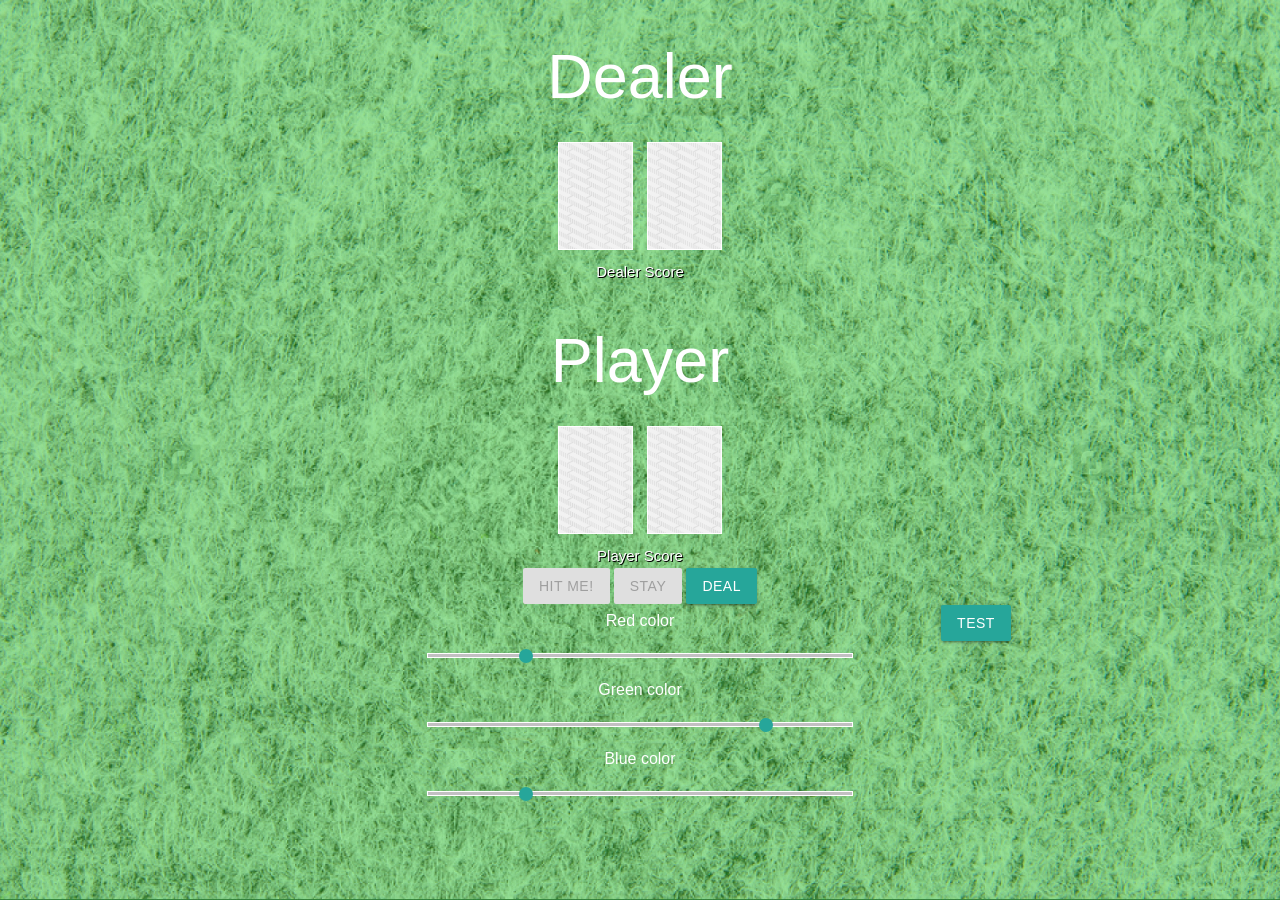
==== index.html @ 4c8e61c3 "Working on cleaning up code with helper functions" ====
<!DOCTYPE html>
<!--[if lt IE 7]>      <html class="no-js lt-ie9 lt-ie8 lt-ie7"> <![endif]-->
<!--[if IE 7]>         <html class="no-js lt-ie9 lt-ie8"> <![endif]-->
<!--[if IE 8]>         <html class="no-js lt-ie9"> <![endif]-->
<!--[if gt IE 8]><!--> <html class="no-js"> <!--<![endif]-->
    <head>
        <meta charset="utf-8">
        <meta http-equiv="X-UA-Compatible" content="IE=edge">
        <title></title>
        <meta name="description" content="">
        <meta name="viewport" content="width=device-width, initial-scale=1">
        <!-- Compiled and minified JavaScript -->
        <script
  src="https://code.jquery.com/jquery-3.2.1.min.js"
  integrity="sha256-hwg4gsxgFZhOsEEamdOYGBf13FyQuiTwlAQgxVSNgt4="
  crossorigin="anonymous"></script>
        <script src="https://cdnjs.cloudflare.com/ajax/libs/materialize/0.99.0/js/materialize.min.js"></script>
        <script src="https://cdnjs.cloudflare.com/ajax/libs/jquery/3.1.1/jquery.min.js"></script>
        <link rel="stylesheet" type="text/css" href="css/style.css">
        <!-- Compiled and minified CSS -->
        <link rel="stylesheet" href="https://cdnjs.cloudflare.com/ajax/libs/materialize/0.99.0/css/materialize.min.css">
        <script type="text/javascript" src="js/main.js"></script>
        <style>
            body {
            background-image: -webkit-linear-gradient(rgba(var(--base-red), var(--base-green), var(--base-blue), 0.5) 0%, rgba(var(--base-red), var(--base-green), var(--base-blue), 0.5) 100%), url(css/background.jpg);
            background-image: -moz-linear-gradient(rgba(var(--base-red), var(--base-green), var(--base-blue), 0.5) 0%, rgba(var(--base-red), var(--base-green), var(--base-blue), 0.5) 100%), url(css/background.jpg);
            background-image: -o-linear-gradient(rgba(var(--base-red), var(--base-green), var(--base-blue), 0.5) 0%, rgba(var(--base-red), var(--base-green), var(--base-blue), 0.5) 100%), url(css/background.jpg);
            background-image: linear-gradient(rgba(var(--base-red), var(--base-green), var(--base-blue), 0.5) 0%, rgba(var(--base-red), var(--base-green), var(--base-blue), 0.5) 100%), url(css/background.jpg);
                        }  
            :root {
                --base-red: 57;
                --base-green: 207;
                --base-blue: 57;
                --base-a: 0.5; 
            }      
        </style>
    </head>
    <body>
        <!--[if lt IE 7]>
            <p class="browsehappy">You are using an <strong>outdated</strong> browser. Please <a href="#">upgrade your browser</a> to improve your experience.</p>
        <![endif]-->
        <div class="container">
        <div class="row">
            <h1>Dealer</h1>
        </div>
        <div class="row" id="dealerHand">
            <img id = "dealerCardOne" src="images/card-images/back.png">
            <img id = "dealerCardTwo" src="images/card-images/back.png">
        </div>
        <div class="row" id="dealerScore">
            <span>Dealer Score</span>
        </div>
        <div class="row">
            <h1>Player</h1>
        </div>
        <div class="row" id="playerHand">
            <img id = "playerCardOne" src="images/card-images/back.png">
            <img id = "playerCardTwo" src="images/card-images/back.png">
        </div>
        <div class="row" id="playerScore">
            <span>Player Score</span>
        </div>
        <div class="row" id="controlPanel">
            <!-- <div class="controller" id="Reset">
                <button class="waves-effect waves-light btn" id="resetCardButton">Reset</button>
            </div> -->
            <div class="controller" id="Hit">
            <button class="waves-effect waves-light btn" id="hitButton">Hit me!</button>
            </div>
            <!-- <div class="controller" id="Split">
            <button class="waves-effect waves-light btn" id="splitButton">Split</button>
            </div> -->
            <div class="controller" id="Stay">
                <button class="waves-effect waves-light btn" id="stayButton">Stay</button>
            </div>
            <div class="controller" id="Deal">
            <button class="waves-effect waves-light btn" id="startButton">Deal</button>
            </div>
        </div>
        <div class="row" id="winLossCounter">
        </div>
        <div class="row">
            <div class="col s3">
            </div>
            <div class="col s6">
                <p>Red color</p>
            <!-- <label for="base-red"><Base Color</label> -->
            <input type="range" name="base-red" min="0" max="256" value="57">
                <p>Green color</p>
            <!-- <label for="base-green"><Base Color</label> -->
            <input type="range" name="base-green" min="0" max="256" value="207">
                <p>Blue color</p>
            <!-- <label for="base-blue"><Base Color</label> -->
            <input type="range" name="base-blue" min="0" max="256" value="57">
            </div>
            <div class="col s3">
            </div>
            <div class="row">
                <button class="waves-effect waves-light btn" id="testButton">test</button>
            </div>
        </div>
          <script>
                const inputs = document.querySelectorAll('.row input');
                function handleUpdate() {
                const suffix = this.dataset.sizing || '';
                document.documentElement.style.setProperty(`--${this.name}`, this.value + suffix);
                }
                inputs.forEach(input => input.addEventListener('change', handleUpdate));
                inputs.forEach(input => input.addEventListener('mousemove', handleUpdate));
        </script>
        <!-- https://github.com/wesbos/JavaScript30/blob/master/03%20-%20CSS%20Variables/index-FINISHED.html -->
        </div>
    </body>
</html>
---- css/style.css ----
body {
  /* Location of the image */
  /* background-image: url(background.jpg); */
  /* background-image: linear-gradient(to bottom, rgba(var(--base-red), var(--base-green), var(--base-blue), 0.5) 0%, rgba(var(--base-red), var(--base-green), var(--base-blue), 0.5) 100%), url(background.jpg); */
  
  /* Background image is centered vertically and horizontally at all times */
  background-position: center center;
  
  /* Background image doesn't tile */
  background-repeat: no-repeat;
  
  /* Background image is fixed in the viewport so that it doesn't move when 
     the content's height is greater than the image's height */
  background-attachment: fixed;
  
  /* This is what makes the background image rescale based
     on the container's size */
  background-size: cover;
  
  /* Set a background color that will be displayed
     while the background image is loading */
  background-color: #F8F8F8;

}
.row {
    text-align:center;
    margin-bottom: 0.01rem!important;
}
img {
    width:100%;
    max-width: 5rem;
}
h1 {
    color: white;
    font-size: 2em;
    margin: 0.1rem 0 0.1rem 0;
}
p {
    margin: 5px;
    font-size: 16px;
    color: white;
}
.controller {
    display:inline-block;
}
.row img{
    background-color: white;
    margin:5px;
    padding:1px;
}
span{
    color: white;
    text-shadow: 1px 1px #000;
}
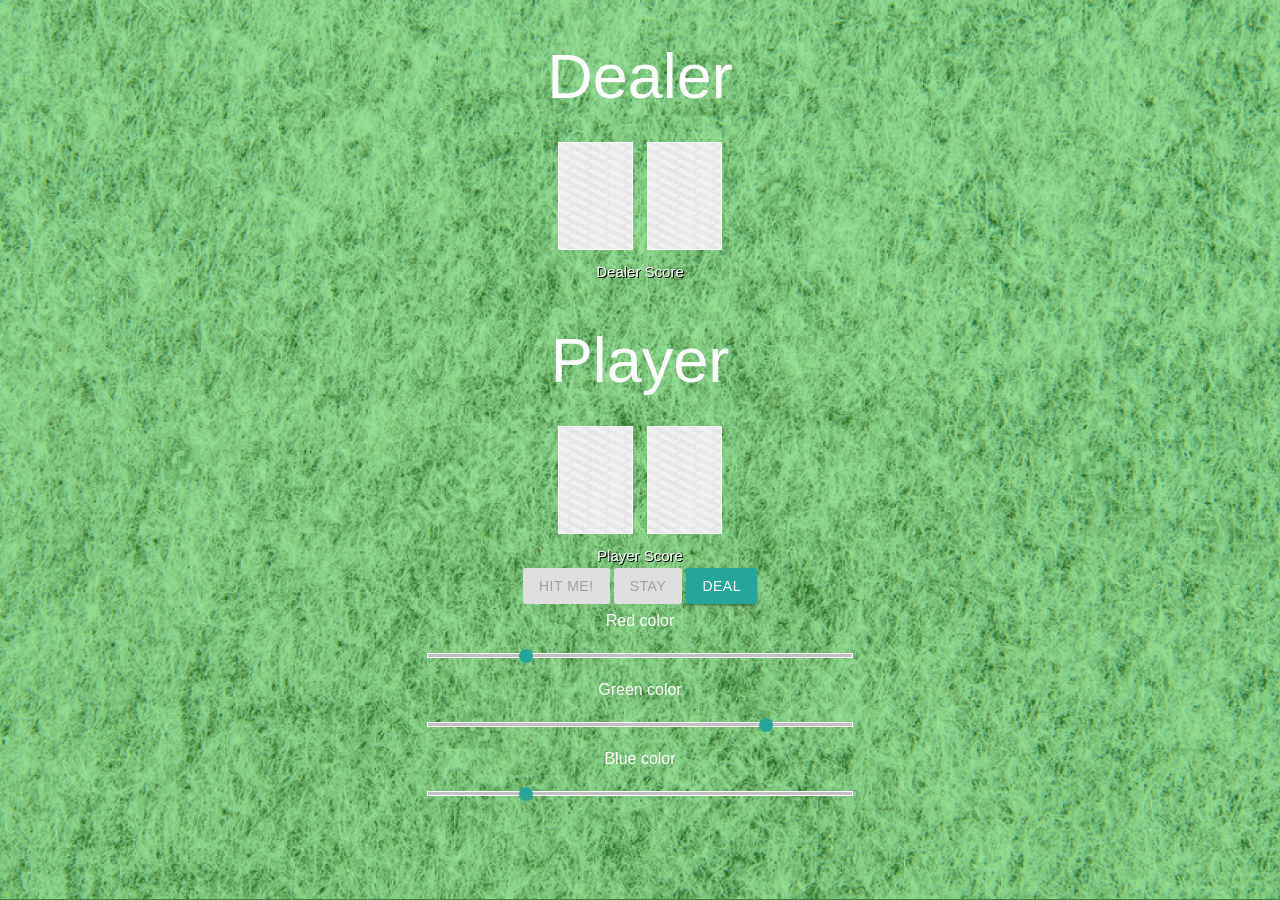
==== commit 63d66b0f: "r emoved testing button" ====
--- a/index.html
+++ b/index.html
@@ -95,9 +95,6 @@
             </div>
             <div class="col s3">
             </div>
-            <div class="row">
-                <button class="waves-effect waves-light btn" id="testButton">test</button>
-            </div>
         </div>
           <script>
                 const inputs = document.querySelectorAll('.row input');
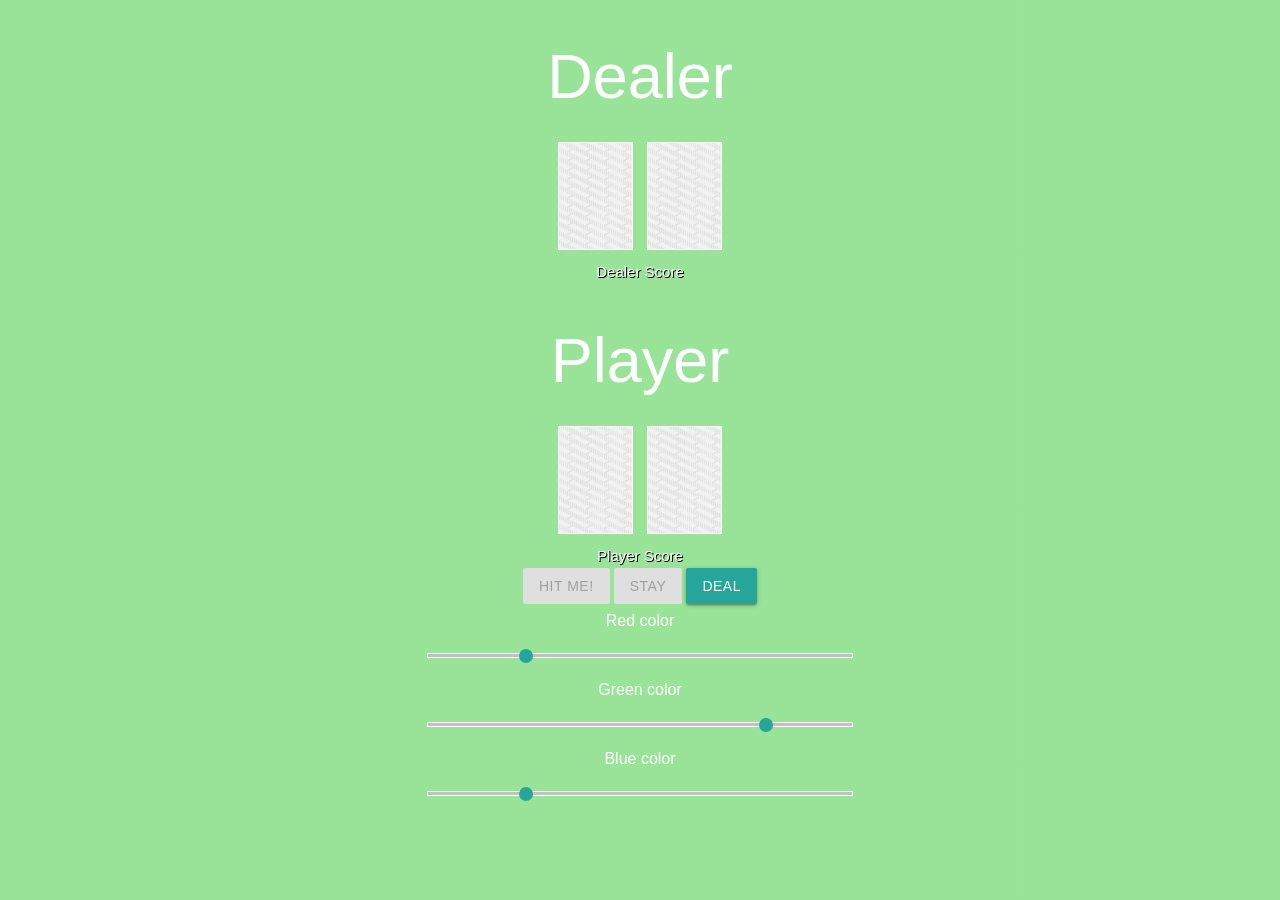
==== commit a2b0651e: "Moved background styles into CSS sheet" ====
--- a/index.html
+++ b/index.html
@@ -20,20 +20,6 @@
         <!-- Compiled and minified CSS -->
         <link rel="stylesheet" href="https://cdnjs.cloudflare.com/ajax/libs/materialize/0.99.0/css/materialize.min.css">
         <script type="text/javascript" src="js/main.js"></script>
-        <style>
-            body {
-            background-image: -webkit-linear-gradient(rgba(var(--base-red), var(--base-green), var(--base-blue), 0.5) 0%, rgba(var(--base-red), var(--base-green), var(--base-blue), 0.5) 100%), url(css/background.jpg);
-            background-image: -moz-linear-gradient(rgba(var(--base-red), var(--base-green), var(--base-blue), 0.5) 0%, rgba(var(--base-red), var(--base-green), var(--base-blue), 0.5) 100%), url(css/background.jpg);
-            background-image: -o-linear-gradient(rgba(var(--base-red), var(--base-green), var(--base-blue), 0.5) 0%, rgba(var(--base-red), var(--base-green), var(--base-blue), 0.5) 100%), url(css/background.jpg);
-            background-image: linear-gradient(rgba(var(--base-red), var(--base-green), var(--base-blue), 0.5) 0%, rgba(var(--base-red), var(--base-green), var(--base-blue), 0.5) 100%), url(css/background.jpg);
-                        }  
-            :root {
-                --base-red: 57;
-                --base-green: 207;
-                --base-blue: 57;
-                --base-a: 0.5; 
-            }      
-        </style>
     </head>
     <body>
         <!--[if lt IE 7]>
--- a/css/style.css
+++ b/css/style.css
@@ -1,7 +1,16 @@
+:root {
+    --base-red: 57;
+    --base-green: 207;
+    --base-blue: 57;
+    --base-a: 0.5; 
+}  
 body {
   /* Location of the image */
   /* background-image: url(background.jpg); */
-  /* background-image: linear-gradient(to bottom, rgba(var(--base-red), var(--base-green), var(--base-blue), 0.5) 0%, rgba(var(--base-red), var(--base-green), var(--base-blue), 0.5) 100%), url(background.jpg); */
+    background-image: -webkit-linear-gradient(rgba(var(--base-red), var(--base-green), var(--base-blue), 0.5) 0%, rgba(var(--base-red), var(--base-green), var(--base-blue), 0.5) 100%), url(css/background.jpg);
+    background-image: -moz-linear-gradient(rgba(var(--base-red), var(--base-green), var(--base-blue), 0.5) 0%, rgba(var(--base-red), var(--base-green), var(--base-blue), 0.5) 100%), url(css/background.jpg);
+    background-image: -o-linear-gradient(rgba(var(--base-red), var(--base-green), var(--base-blue), 0.5) 0%, rgba(var(--base-red), var(--base-green), var(--base-blue), 0.5) 100%), url(css/background.jpg);
+    background-image: linear-gradient(rgba(var(--base-red), var(--base-green), var(--base-blue), 0.5) 0%, rgba(var(--base-red), var(--base-green), var(--base-blue), 0.5) 100%), url(css/background.jpg);
   
   /* Background image is centered vertically and horizontally at all times */
   background-position: center center;
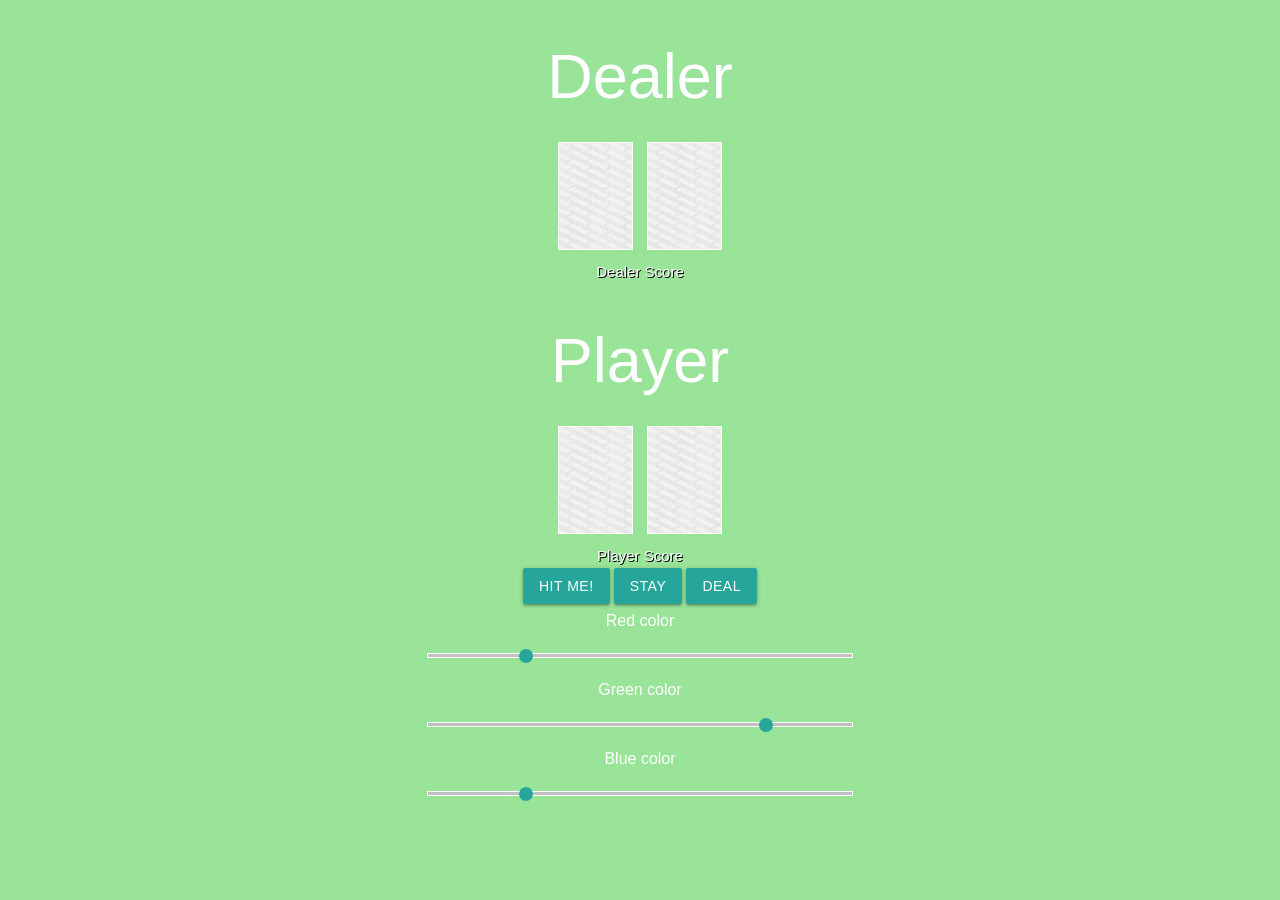
==== commit 2213571a: "Added sounds for buttons and win/loss" ====
--- a/index.html
+++ b/index.html
@@ -6,7 +6,7 @@
     <head>
         <meta charset="utf-8">
         <meta http-equiv="X-UA-Compatible" content="IE=edge">
-        <title></title>
+        <title>Single Deck Blackjack</title>
         <meta name="description" content="">
         <meta name="viewport" content="width=device-width, initial-scale=1">
         <!-- Compiled and minified JavaScript -->
@@ -94,4 +94,9 @@
         <!-- https://github.com/wesbos/JavaScript30/blob/master/03%20-%20CSS%20Variables/index-FINISHED.html -->
         </div>
     </body>
+    <footer>
+        <audio id="play" src="robot_blip.mp3"></audio>
+        <audio id="buzzer" src="buzzer.mp3"></audio>
+        <audio id="ta-da" src="ta_da.mp3"></audio>
+    </footer>
 </html>
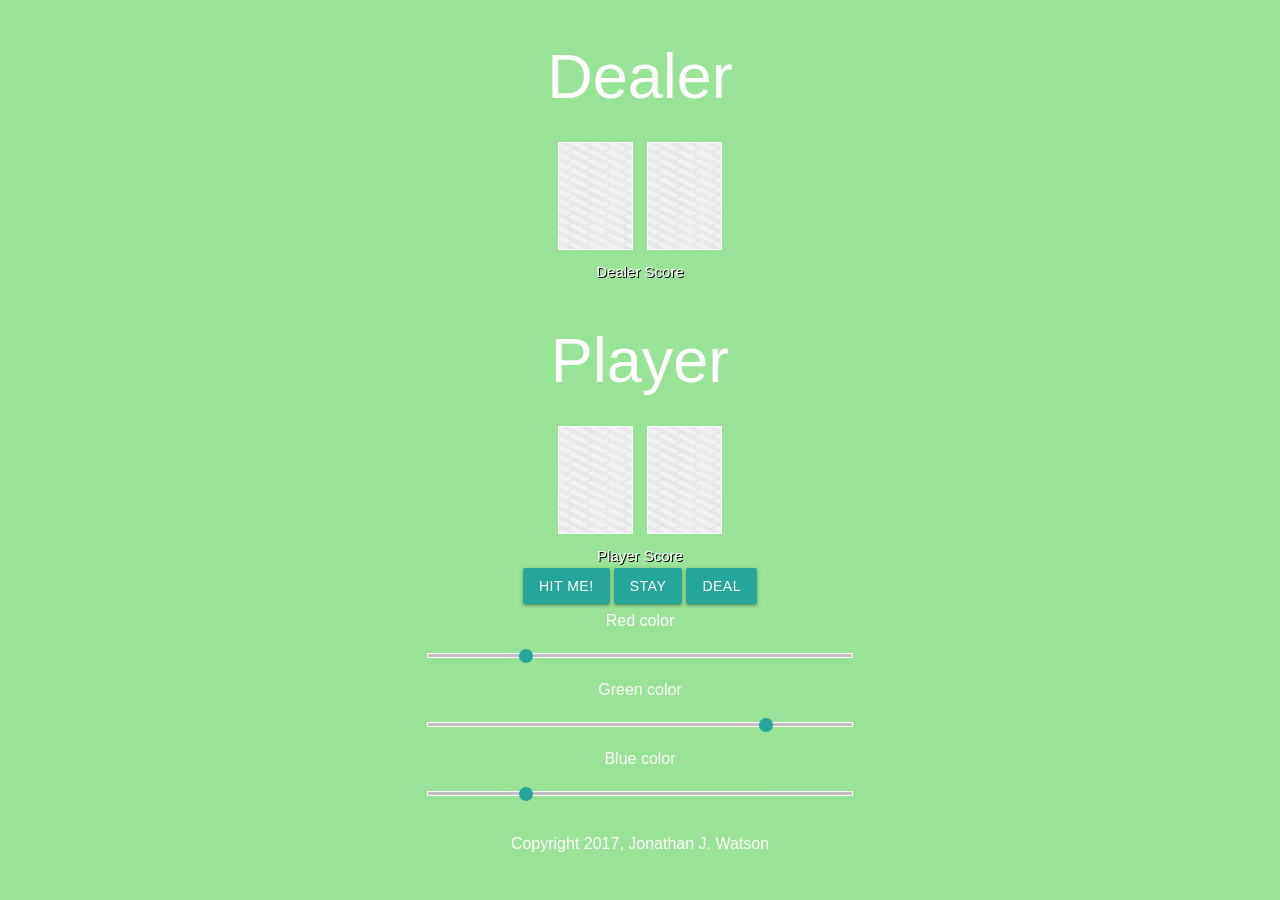
==== commit df0f605c: "Created Copyright in footer" ====
--- a/index.html
+++ b/index.html
@@ -9,17 +9,11 @@
         <title>Single Deck Blackjack</title>
         <meta name="description" content="">
         <meta name="viewport" content="width=device-width, initial-scale=1">
-        <!-- Compiled and minified JavaScript -->
-        <script
-  src="https://code.jquery.com/jquery-3.2.1.min.js"
-  integrity="sha256-hwg4gsxgFZhOsEEamdOYGBf13FyQuiTwlAQgxVSNgt4="
-  crossorigin="anonymous"></script>
-        <script src="https://cdnjs.cloudflare.com/ajax/libs/materialize/0.99.0/js/materialize.min.js"></script>
-        <script src="https://cdnjs.cloudflare.com/ajax/libs/jquery/3.1.1/jquery.min.js"></script>
         <link rel="stylesheet" type="text/css" href="css/style.css">
         <!-- Compiled and minified CSS -->
         <link rel="stylesheet" href="https://cdnjs.cloudflare.com/ajax/libs/materialize/0.99.0/css/materialize.min.css">
-        <script type="text/javascript" src="js/main.js"></script>
+
+
     </head>
     <body>
         <!--[if lt IE 7]>
@@ -82,7 +76,13 @@
             <div class="col s3">
             </div>
         </div>
-          <script>
+        </div>
+        <script src="https://code.jquery.com/jquery-3.2.1.min.js" integrity="sha256-hwg4gsxgFZhOsEEamdOYGBf13FyQuiTwlAQgxVSNgt4=" crossorigin="anonymous"></script>
+        <script src="https://cdnjs.cloudflare.com/ajax/libs/materialize/0.99.0/js/materialize.min.js"></script>
+        <script src="https://cdnjs.cloudflare.com/ajax/libs/jquery/3.1.1/jquery.min.js"></script>
+        <script type="text/javascript" src="js/variables.js"></script>
+        <script type="text/javascript" src="js/main.js"></script>
+        <script>
                 const inputs = document.querySelectorAll('.row input');
                 function handleUpdate() {
                 const suffix = this.dataset.sizing || '';
@@ -90,11 +90,11 @@
                 }
                 inputs.forEach(input => input.addEventListener('change', handleUpdate));
                 inputs.forEach(input => input.addEventListener('mousemove', handleUpdate));
-        </script>
-        <!-- https://github.com/wesbos/JavaScript30/blob/master/03%20-%20CSS%20Variables/index-FINISHED.html -->
-        </div>
+    </script>
+<!-- https://github.com/wesbos/JavaScript30/blob/master/03%20-%20CSS%20Variables/index-FINISHED.html -->
     </body>
     <footer>
+        <p>Copyright 2017, Jonathan J. Watson</p>
         <audio id="play" src="robot_blip.mp3"></audio>
         <audio id="buzzer" src="buzzer.mp3"></audio>
         <audio id="ta-da" src="ta_da.mp3"></audio>
--- a/css/style.css
+++ b/css/style.css
@@ -60,4 +60,8 @@
 span{
     color: white;
     text-shadow: 1px 1px #000;
+}
+footer{
+    text-align:center;
+    padding:1em;
 }
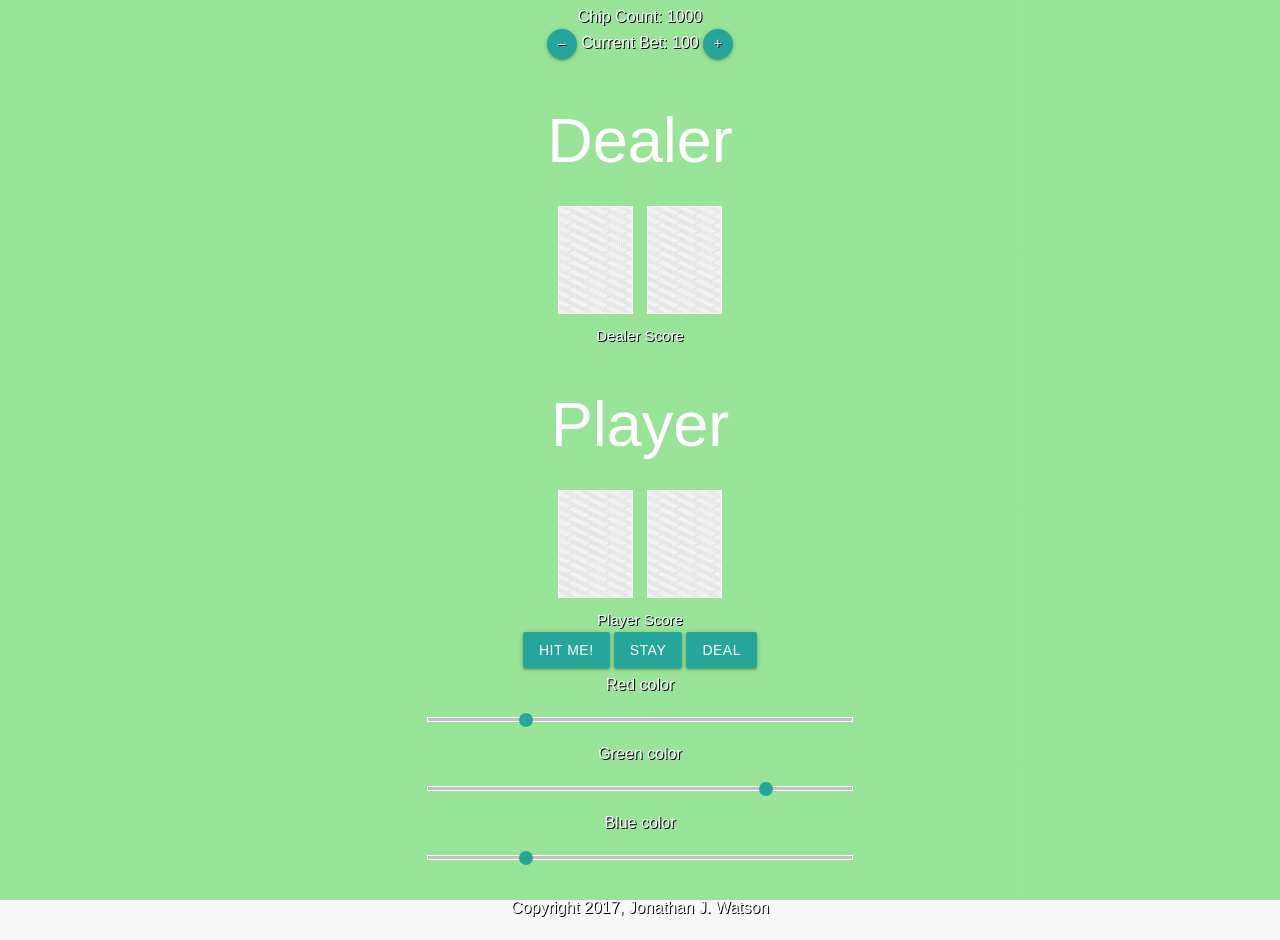
==== commit 3f0809eb: "Betting available" ====
--- a/index.html
+++ b/index.html
@@ -12,6 +12,7 @@
         <link rel="stylesheet" type="text/css" href="css/style.css">
         <!-- Compiled and minified CSS -->
         <link rel="stylesheet" href="https://cdnjs.cloudflare.com/ajax/libs/materialize/0.99.0/css/materialize.min.css">
+        <link href="https://fonts.googleapis.com/icon?family=Material+Icons" rel="stylesheet">
 
 
     </head>
@@ -20,6 +21,13 @@
             <p class="browsehappy">You are using an <strong>outdated</strong> browser. Please <a href="#">upgrade your browser</a> to improve your experience.</p>
         <![endif]-->
         <div class="container">
+        <div class="row">
+            <p>Chip Count: <span id="playerTotal">1000</span></br>
+                <a class="btn-floating btn waves-effect waves-light" id="subtractBet">–</a>
+                Current Bet: <span id="playerBet">100</span>
+                <a class="btn-floating btn waves-effect waves-light" id="addBet">+</a>
+            </p>
+        </div>
         <div class="row">
             <h1>Dealer</h1>
         </div>
--- a/css/style.css
+++ b/css/style.css
@@ -48,6 +48,7 @@
     margin: 5px;
     font-size: 16px;
     color: white;
+    text-shadow: 1px 1px #000;
 }
 .controller {
     display:inline-block;
@@ -64,4 +65,9 @@
 footer{
     text-align:center;
     padding:1em;
+}
+.btn-floating {
+    width: 2rem!important;
+    height: 2rem!important;
+    line-height: 2em!important;
 }
